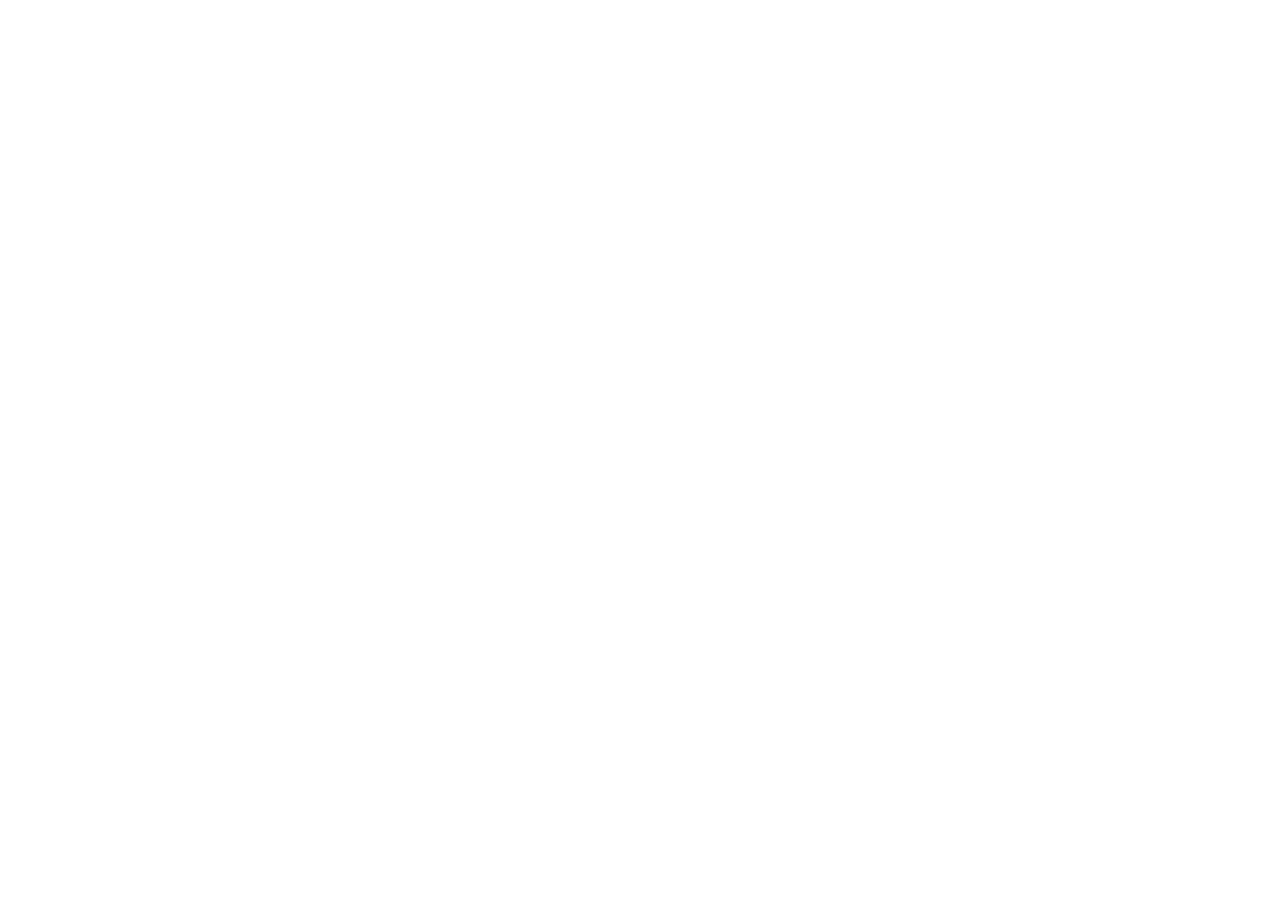
==== index.html @ 3f8039d5 "criei o index" ====
<!DOCTYPE html>
<html lang="pt-br">
<head>
    <meta charset="UTF-8">
    <meta http-equiv="X-UA-Compatible" content="IE=edge">
    <meta name="viewport" content="width=device-width, initial-scale=1.0">
    <title>Projeto Redes Sociais</title>
    <link rel="shortcut icon" href="favicon.ico" type="image/x-icon">
</head>
<body>
    
</body>
</html>
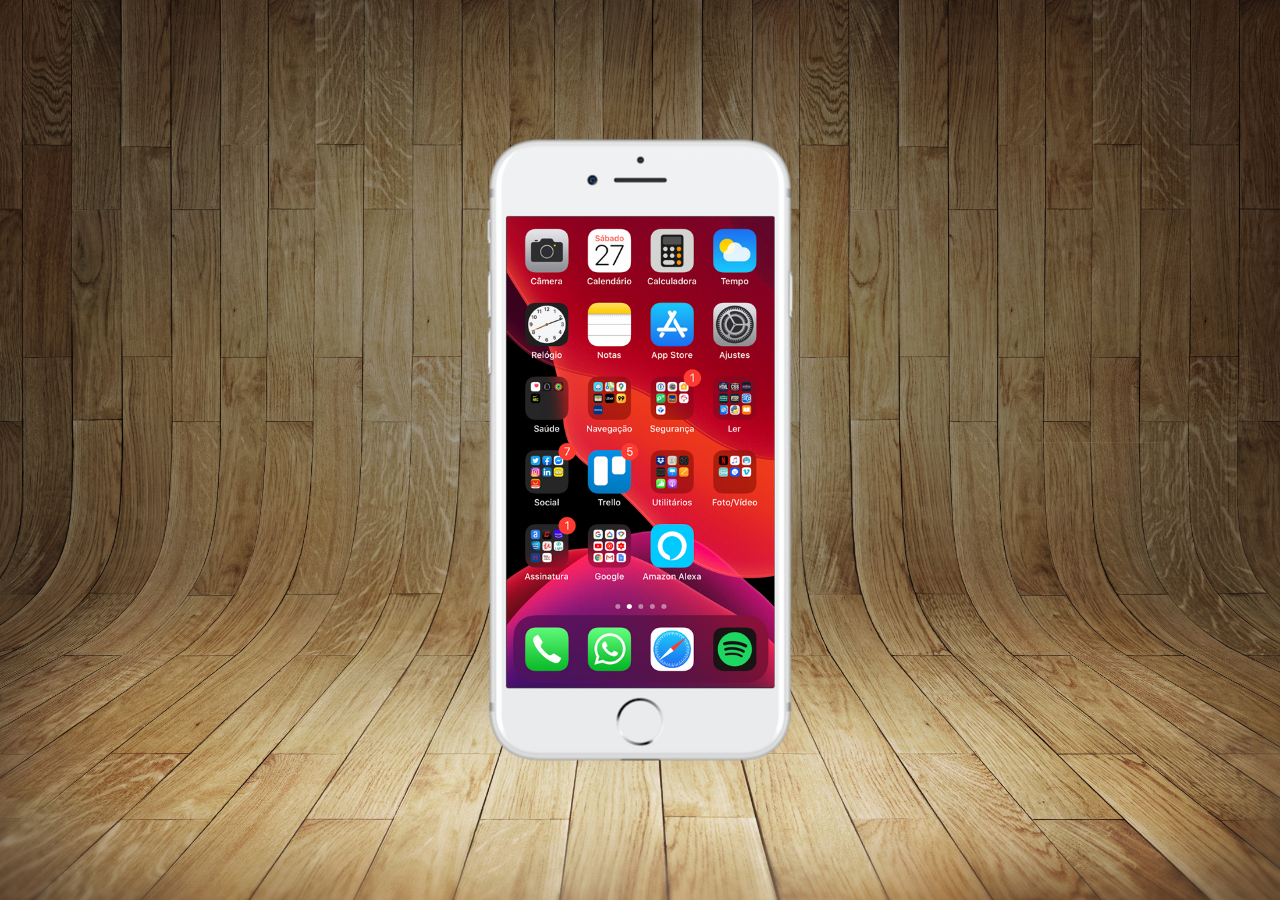
==== commit ad3b75b5: "criei uma iframe" ====
--- a/index.html
+++ b/index.html
@@ -6,8 +6,18 @@
     <meta name="viewport" content="width=device-width, initial-scale=1.0">
     <title>Projeto Redes Sociais</title>
     <link rel="shortcut icon" href="favicon.ico" type="image/x-icon">
+    <link rel="stylesheet" href="estilos/style.css">
 </head>
 <body>
+    <main>
+        <section id="telefone">
+            <iframe src="home.html" name="tela" id="tela" frameborder="0"></iframe>
+
+        </section>
+        <section id="redes">
+
+        </section>
+    </main>
     
 </body>
 </html>--- a/estilos/style.css
+++ b/estilos/style.css
@@ -0,0 +1,42 @@
+@charset  "UTF-8";
+
+* {
+    margin: 0px;
+    padding: 0px;
+}
+
+html, body {
+    height: 100vh;
+    width: 100vw;
+}
+
+body {
+    background: url(../imagens/fundo-madeira.jpg) no-repeat top center;
+    background-size: cover;
+    background-attachment: fixed;
+}
+
+main {
+    position: relative;
+    height: 100vh;
+}
+
+#telefone {
+    position: absolute;
+    top: 50%;
+    left: 50%;
+    transform: translate(-50%, -50%);
+
+    height: 627px;
+    width: 311px;
+    background: url(../imagens/frame-iphone.png);
+}
+iframe#tela {
+    position: relative;
+    top: 80px;
+    left: 22px;
+    width: 268px;
+    height: 471px;
+
+}
+    
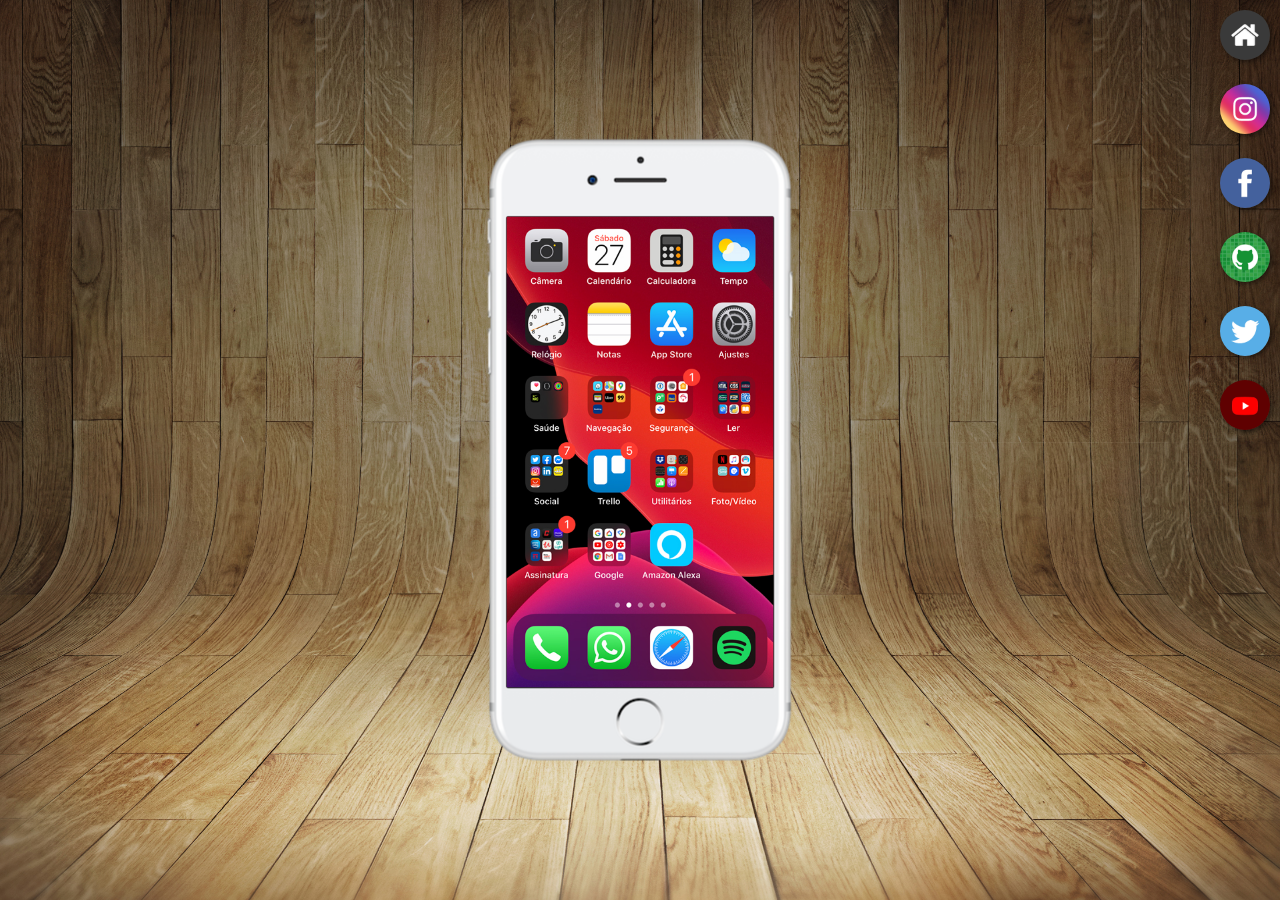
==== commit 5e964dc1: "terminei amem" ====
--- a/index.html
+++ b/index.html
@@ -15,6 +15,12 @@
 
         </section>
         <section id="redes">
+            <a href="home.html" target="tela"><img src="imagens/logo-home.jpg" alt="home"></a><br>
+            <a href="instagram.html" target="tela"><img src="imagens/logo-instagram.jpg" alt="logo-instagram"></a> <br>
+            <a href="facebook.html" target="tela"><img src="imagens/logo-facebook.jpg" alt="logo-facebook"></a> <br>
+            <a href="github.html" target="tela"><img src="imagens/logo-github.jpg" alt="github"></a> <br>
+            <a href="twitter.html" target="tela"><img src="imagens/logo-twitter.jpg" alt="twitter"></a> <br>
+            <a href="youtube.html" target="tela"><img src="imagens/logo-youtube.jpg" alt="youtube"></a> <br>
 
         </section>
     </main>
--- a/estilos/style.css
+++ b/estilos/style.css
@@ -35,8 +35,24 @@
     position: relative;
     top: 80px;
     left: 22px;
-    width: 268px;
+    width: 267px;
     height: 471px;
+}
+section#redes {
+    text-align: right;
+}
+section#redes img {
+    width: 50px;
+    margin: 10px;
+    border-radius: 50%;
+    box-shadow: 2px 2px 5px rgba(0, 0, 0, 0.503);
+    box-sizing: border-box;
+}
+section#redes img:hover {
+    border: 2px solid rgba(255, 255, 255, 0.636);
+    transform: translate(-5px -5px);
+    box-shadow: 5px 5px 10px rgba(0, 0, 0, 0.646);
+    transition: transform .5s;
 
 }
     
